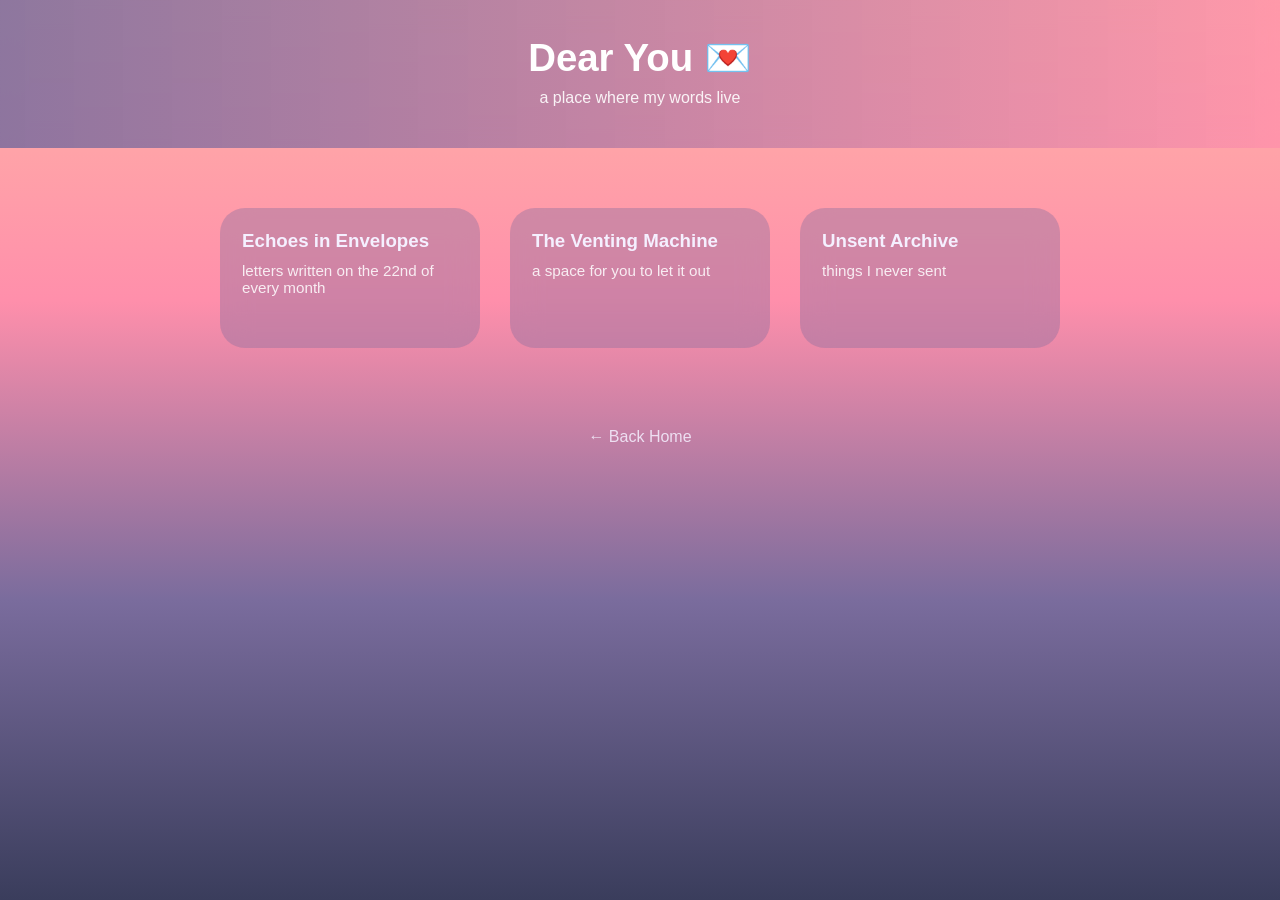
==== dear-you.html @ 452dcc18 "Update dear-you.html" ====
<!DOCTYPE html>
<html>
<head>
<title>Dear You 💌</title>
  
<meta name="viewport" content="width=device-width, initial-scale=1.0">  

<style>
/* 🌐 RESET */
html, body {
  margin: 0;
  padding: 0;
  height: 100%;
  font-family: 'Segoe UI', sans-serif;
  color: white;

  overflow-x: hidden;
  overscroll-behavior: none;   /* ✅ add this */
}
  
body {
  overflow-x: hidden;
}

/* 🌇 BACKGROUND (FIXED + NO GLITCH) */
body {
  background: linear-gradient(to bottom, #ffb7a5, #ff8fab, #7a6c9d, #3a3d5c);
  min-height: 100vh;
  background-attachment: fixed;
}

/* prevents mobile overscroll color flash */
html {
  background: #ffb7a5;
  overscroll-behavior: none;
}

/* 💖 TOP BANNER */
.top-banner {
  width: 100%;
  background: linear-gradient(to right, rgba(122,108,157,0.85), rgba(255,143,171,0.75));
  padding: 35px 10px 25px;
  text-align: center;
  backdrop-filter: blur(12px);
}

.top-banner h1 {
  margin: 0;
  font-size: 2.4rem;
}

.top-banner p {
  margin-top: 8px;
  opacity: 0.9;
}

/* 💖 GRID */
.container {
  display: flex;
  justify-content: center;
  gap: 30px;
  padding: 60px 20px;
  flex-wrap: wrap;
}

/* 💖 CARDS */
.card {
  width: 260px;
  min-height: 140px;
  background: rgba(122,108,157,0.35);
  backdrop-filter: blur(15px);
  border-radius: 25px;
  padding: 22px;
  cursor: pointer;
  transition: 0.3s;
}

.card:hover {
  transform: translateY(-6px) scale(1.04);
}

/* ✨ TEXT (FIXED COLOR - no more pink blending issue) */
.card h3 {
  margin: 0;
  color: #f5f0ff;
}

.card p {
  margin-top: 10px;
  font-size: 0.95rem;
  opacity: 0.85;
}

/* 💖 BACK BUTTON */
.back {
  text-align: center;
  margin: 20px 0 40px;
}

.back a {
  color: #f5f0ff;
  text-decoration: none;
  opacity: 0.85;
}

/* ✨ FADE TRANSITION */
.fade {
  opacity: 0;
  transform: scale(1.01);
  transition: opacity 0.5s ease, transform 0.5s ease;
}

.fade.show {
  opacity: 1;
  transform: scale(1);
}

/* 🧼 GLOBAL SAFE BOX MODEL (prevents overflow bugs) */
*, *::before, *::after {
  box-sizing: border-box;
}

/* media safety */
img, video {
  max-width: 100%;
  display: block;
}
  
</style>
</head>

<body class="fade">

<!-- 💖 HEADER -->
<div class="top-banner">
  <h1>Dear You 💌</h1>
  <p>a place where my words live</p>
</div>

<!-- 💖 CARDS -->
<div class="container">

  <div class="card" onclick="location.href='echoes.html'">
    <h3>Echoes in Envelopes</h3>
    <p>letters written on the 22nd of every month</p>
  </div>

  <div class="card" onclick="alert('Coming soon 💭')">
    <h3>The Venting Machine</h3>
    <p>a space for you to let it out</p>
  </div>

  <div class="card" onclick="alert('Locked 🔒')">
    <h3>Unsent Archive</h3>
    <p>things I never sent</p>
  </div>

</div>

<!-- 💖 BACK -->
<div class="back">
  <a href="index.html">← Back Home</a>
</div>

<!-- ✨ FADE SCRIPT -->
<script>
document.addEventListener("DOMContentLoaded", () => {
  document.body.classList.add("show");
});

document.querySelectorAll("a").forEach(link => {
  link.addEventListener("click", function(e) {
    e.preventDefault();
    let href = this.href;
    document.body.classList.remove("show");
    setTimeout(() => {
      window.location = href;
    }, 400);
  });
});
</script>

</body>
</html>
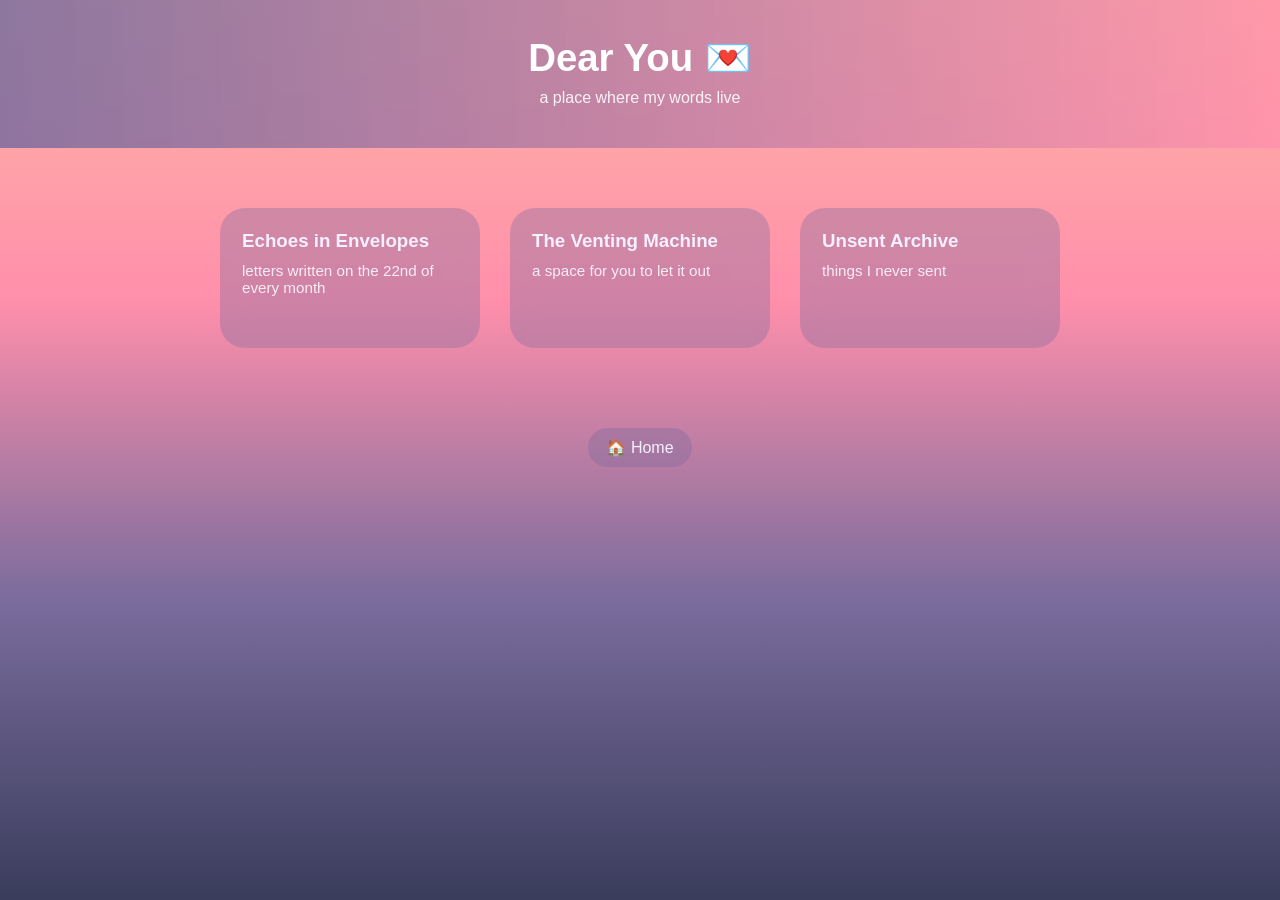
==== commit 89744a55: "Update dear-you.html" ====
--- a/dear-you.html
+++ b/dear-you.html
@@ -91,28 +91,25 @@
   opacity: 0.85;
 }
 
-/* 💖 BACK BUTTON */
-.back {
+/* 🏠 HOME */
+.home {
   text-align: center;
   margin: 20px 0 40px;
 }
 
-.back a {
+.home a {
+  display: inline-block;
+  padding: 10px 18px;
+  border-radius: 20px;
+  background: rgba(122,108,157,0.35);
   color: #f5f0ff;
   text-decoration: none;
-  opacity: 0.85;
+  backdrop-filter: blur(10px);
+  transition: 0.2s;
 }
 
-/* ✨ FADE TRANSITION */
-.fade {
-  opacity: 0;
-  transform: scale(1.01);
-  transition: opacity 0.5s ease, transform 0.5s ease;
-}
-
-.fade.show {
-  opacity: 1;
-  transform: scale(1);
+.home a:hover {
+  transform: scale(1.05);
 }
 
 /* 🧼 GLOBAL SAFE BOX MODEL (prevents overflow bugs) */
@@ -156,29 +153,11 @@
   </div>
 
 </div>
-
-<!-- 💖 BACK -->
-<div class="back">
-  <a href="index.html">← Back Home</a>
+  
+<!-- 🏠 HOME -->
+<div class="home">
+  <a href="index.html">🏠 Home</a>
 </div>
-
-<!-- ✨ FADE SCRIPT -->
-<script>
-document.addEventListener("DOMContentLoaded", () => {
-  document.body.classList.add("show");
-});
-
-document.querySelectorAll("a").forEach(link => {
-  link.addEventListener("click", function(e) {
-    e.preventDefault();
-    let href = this.href;
-    document.body.classList.remove("show");
-    setTimeout(() => {
-      window.location = href;
-    }, 400);
-  });
-});
-</script>
-
+  
 </body>
 </html>
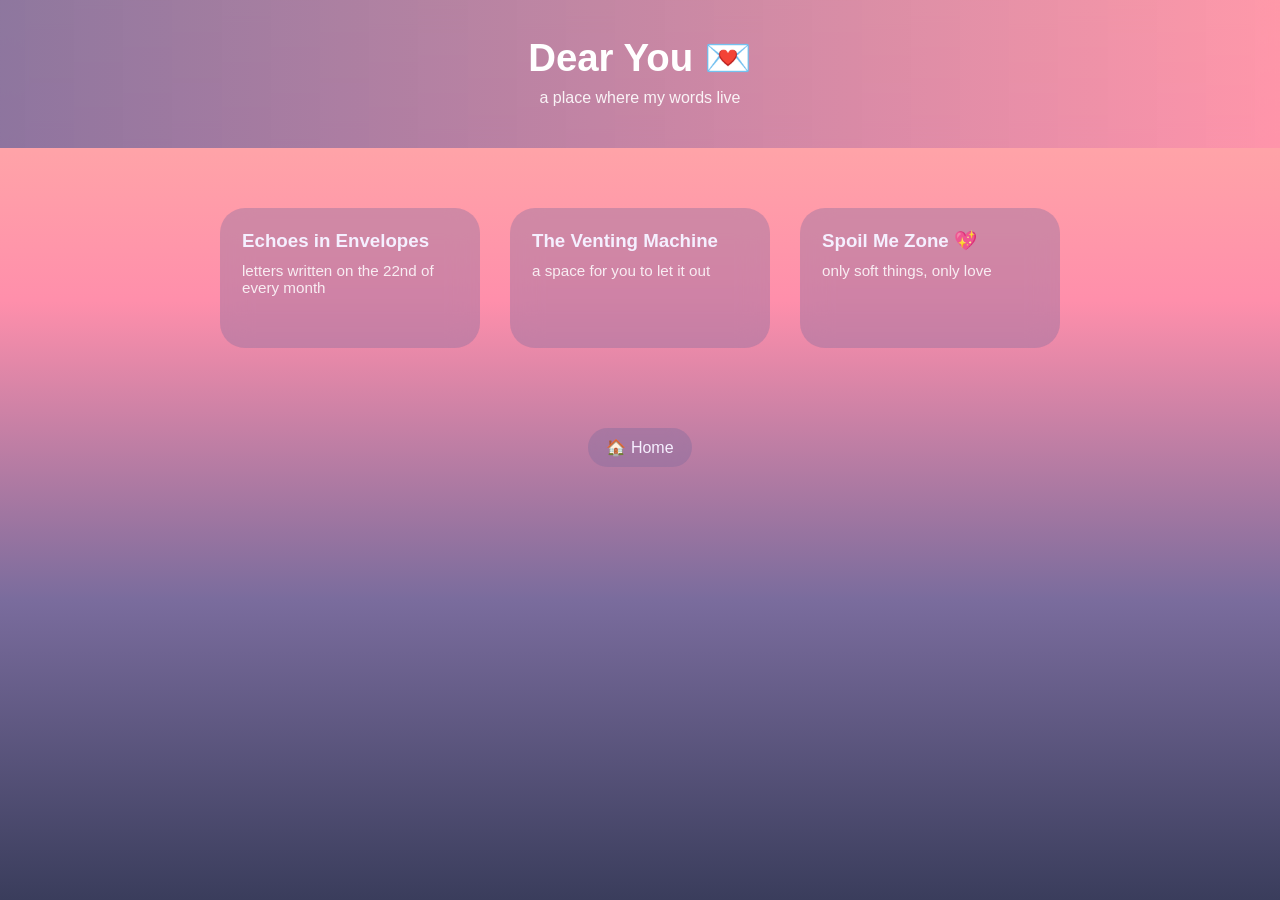
==== commit 7096b12d: "Update dear-you.html" ====
--- a/dear-you.html
+++ b/dear-you.html
@@ -142,15 +142,15 @@
     <p>letters written on the 22nd of every month</p>
   </div>
 
-  <div class="card" onclick="alert('Coming soon 💭')">
-    <h3>The Venting Machine</h3>
-    <p>a space for you to let it out</p>
-  </div>
+<div class="card" onclick="location.href='venting.html'">
+  <h3>The Venting Machine</h3>
+  <p>a space for you to let it out</p>
+</div>
 
-  <div class="card" onclick="alert('Locked 🔒')">
-    <h3>Unsent Archive</h3>
-    <p>things I never sent</p>
-  </div>
+<div class="card" onclick="location.href='spoil.html'">
+  <h3>Spoil Me Zone 💖</h3>
+  <p>only soft things, only love</p>
+</div>
 
 </div>
   
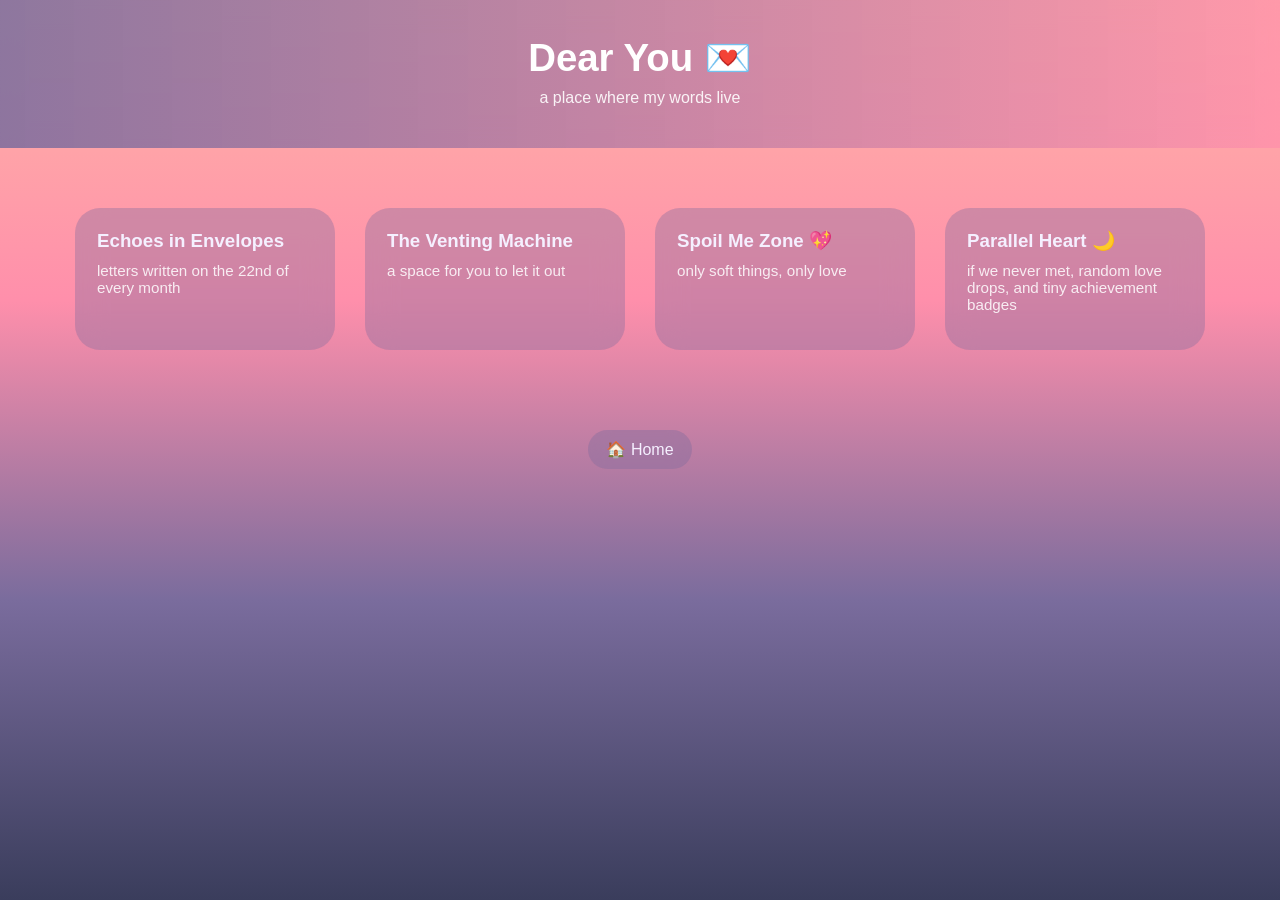
==== commit da72e8e2: "Add parallel heart love page" ====
--- a/dear-you.html
+++ b/dear-you.html
@@ -152,6 +152,11 @@
   <p>only soft things, only love</p>
 </div>
 
+<div class="card" onclick="location.href='if-we-never-met.html'">
+  <h3>Parallel Heart 🌙</h3>
+  <p>if we never met, random love drops, and tiny achievement badges</p>
+</div>
+
 </div>
   
 <!-- 🏠 HOME -->
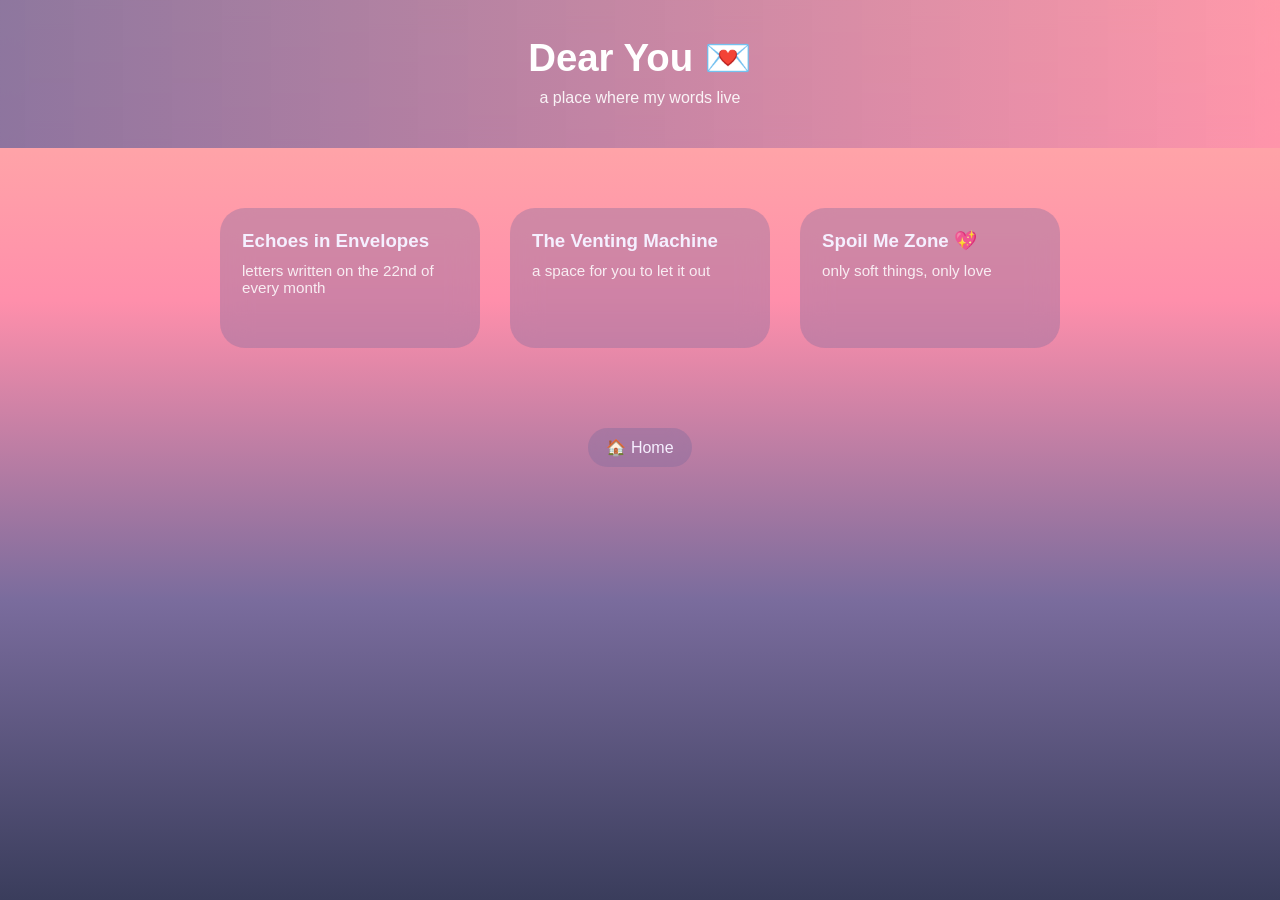
==== commit d5b8f589: "Separate parallel heart from dear you" ====
--- a/dear-you.html
+++ b/dear-you.html
@@ -152,10 +152,6 @@
   <p>only soft things, only love</p>
 </div>
 
-<div class="card" onclick="location.href='if-we-never-met.html'">
-  <h3>Parallel Heart 🌙</h3>
-  <p>if we never met, random love drops, and tiny achievement badges</p>
-</div>
 
 </div>
   
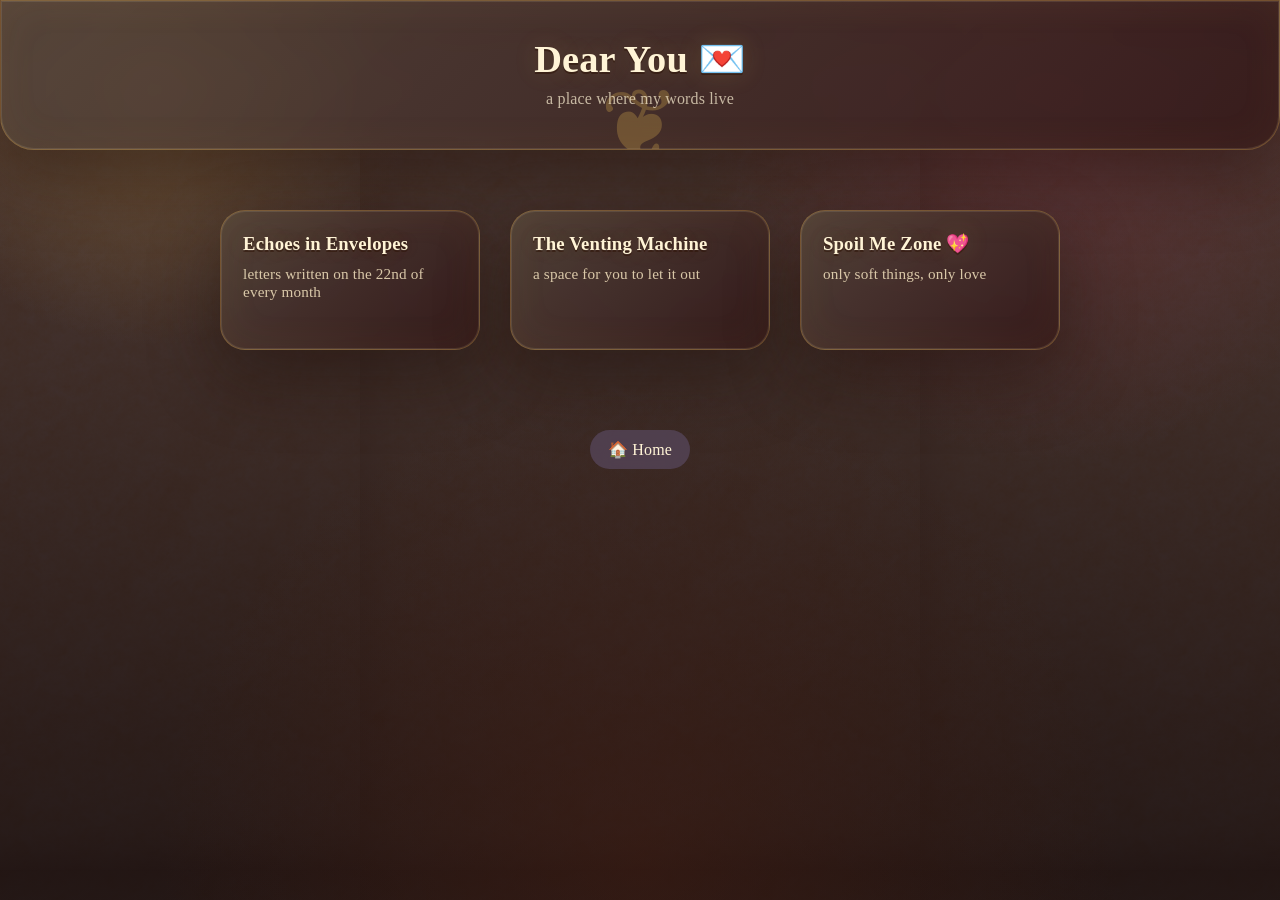
==== commit 8aaeff9b: "Transform site with Victorian theme" ====
--- a/dear-you.html
+++ b/dear-you.html
@@ -124,6 +124,7 @@
 }
   
 </style>
+<link rel="stylesheet" href="victorian.css">
 </head>
 
 <body class="fade">
--- a/victorian.css
+++ b/victorian.css
@@ -0,0 +1,181 @@
+/* Victorian reverie theme shared across the keepsake rooms. */
+:root {
+  --victorian-ink: #2a1710;
+  --victorian-wine: #4a0f1f;
+  --victorian-rose: #8c3047;
+  --victorian-plum: #271625;
+  --victorian-mahogany: #4c2a18;
+  --victorian-gold: #c59a4a;
+  --victorian-antique: #f4e3bf;
+  --victorian-parchment: #fff4d6;
+  --victorian-lace: rgba(255, 244, 214, .74);
+  --victorian-veil: rgba(42, 23, 16, .72);
+  --victorian-shadow: 0 26px 70px rgba(24, 10, 5, .42);
+  --victorian-glow: 0 0 30px rgba(197, 154, 74, .26), 0 0 85px rgba(140, 48, 71, .16);
+}
+
+html {
+  background: #1b0e12 !important;
+}
+
+body {
+  color: var(--victorian-antique) !important;
+  font-family: Georgia, "Times New Roman", Times, serif !important;
+  letter-spacing: .01em;
+  background:
+    radial-gradient(circle at 12% 10%, rgba(197, 154, 74, .28), transparent 16rem),
+    radial-gradient(circle at 82% 12%, rgba(140, 48, 71, .30), transparent 22rem),
+    radial-gradient(circle at 50% 95%, rgba(72, 30, 17, .42), transparent 30rem),
+    linear-gradient(rgba(38, 18, 22, .78), rgba(20, 9, 11, .92)),
+    url("paper.jpg") center/560px repeat !important;
+}
+
+body::before {
+  background-image:
+    radial-gradient(circle at center, rgba(197, 154, 74, .10) 0 2px, transparent 3px),
+    radial-gradient(circle at center, rgba(255, 244, 214, .08) 0 1px, transparent 2px),
+    linear-gradient(45deg, transparent 46%, rgba(197, 154, 74, .07) 47% 53%, transparent 54%),
+    linear-gradient(-45deg, transparent 46%, rgba(197, 154, 74, .06) 47% 53%, transparent 54%) !important;
+  background-size: 96px 96px, 48px 48px, 34px 34px, 34px 34px !important;
+  opacity: .42 !important;
+  mask-image: none !important;
+  mix-blend-mode: soft-light;
+}
+
+body::after {
+  background:
+    radial-gradient(ellipse at center, transparent 0 48%, rgba(7, 2, 3, .58) 100%),
+    repeating-linear-gradient(90deg, rgba(255, 244, 214, .018) 0 1px, transparent 1px 5px) !important;
+  opacity: .72 !important;
+  mix-blend-mode: multiply !important;
+}
+
+h1, h2, h3, .brand, .top-banner h1, .header h1, .hero h1 {
+  font-family: "Palatino Linotype", Palatino, Georgia, serif !important;
+  color: var(--victorian-parchment) !important;
+  text-shadow: 0 2px 0 rgba(45, 20, 8, .55), 0 0 24px rgba(197, 154, 74, .20);
+}
+
+p, span, li, textarea, input, button, a, .meta, .time {
+  font-family: Georgia, "Times New Roman", Times, serif !important;
+}
+
+a {
+  color: var(--victorian-parchment) !important;
+}
+
+.top-banner, .header, .nav, .room-dock, .terms, .card, .letter, .vent, .detail-card, .footer-note, .console, .memory-card, .box, form, textarea, input {
+  border: 1px solid rgba(197, 154, 74, .42) !important;
+  box-shadow: var(--victorian-shadow), inset 0 0 0 1px rgba(255, 244, 214, .10), inset 0 0 42px rgba(197, 154, 74, .07) !important;
+  background:
+    linear-gradient(135deg, rgba(255, 244, 214, .16), rgba(74, 15, 31, .18)),
+    rgba(39, 22, 18, .72) !important;
+  backdrop-filter: blur(12px) sepia(.24) !important;
+}
+
+.top-banner, .header {
+  position: relative;
+  overflow: hidden;
+  border-radius: 0 0 34px 34px !important;
+}
+
+.top-banner::before, .header::before {
+  content: "❦";
+  position: absolute;
+  left: 50%;
+  bottom: -24px;
+  transform: translateX(-50%);
+  color: rgba(197, 154, 74, .34);
+  font-size: 6rem;
+  line-height: 1;
+  pointer-events: none;
+}
+
+.brand-mark, .badge, .cta, button, .delete-btn {
+  border: 1px solid rgba(197, 154, 74, .72) !important;
+  color: var(--victorian-parchment) !important;
+  background: linear-gradient(145deg, #8c3047, #4a0f1f 58%, #2a1710) !important;
+  box-shadow: var(--victorian-glow), inset 0 0 18px rgba(255, 244, 214, .13) !important;
+}
+
+.room-chip, .cta.secondary, .status-card {
+  border-color: rgba(197, 154, 74, .44) !important;
+  color: var(--victorian-parchment) !important;
+  background:
+    linear-gradient(145deg, rgba(255, 244, 214, .14), rgba(74, 15, 31, .20)),
+    rgba(42, 23, 16, .68) !important;
+}
+
+.room-chip::after, .orb, .planet, .ring {
+  background: radial-gradient(circle, rgba(255, 244, 214, .88), rgba(197, 154, 74, .38) 34%, transparent 70%) !important;
+  box-shadow: 0 0 55px rgba(197, 154, 74, .30) !important;
+}
+
+.stars, .sky, .floating, .sparkles {
+  filter: sepia(1) saturate(.7) hue-rotate(330deg);
+  opacity: .45 !important;
+}
+
+.hero, .container, .page {
+  position: relative;
+}
+
+.hero::before, .container::before, .page::before {
+  content: "";
+  position: absolute;
+  inset: -10px;
+  z-index: -1;
+  pointer-events: none;
+  border: 1px solid rgba(197, 154, 74, .18);
+  border-radius: 34px;
+  background:
+    linear-gradient(90deg, rgba(197, 154, 74, .18), transparent 14% 86%, rgba(197, 154, 74, .18)),
+    linear-gradient(0deg, rgba(197, 154, 74, .12), transparent 18% 82%, rgba(197, 154, 74, .12));
+  opacity: .56;
+}
+
+.kicker, .banner-signal, .detail-card span, .status-card strong {
+  color: var(--victorian-gold) !important;
+  letter-spacing: .18em !important;
+}
+
+.hero h1 span, .top-banner p, .header p, .wish-text, .meta, .time, .detail-card p, .status-card p, .footer-note p, .room-chip span {
+  color: rgba(255, 244, 214, .78) !important;
+}
+
+textarea, input {
+  color: var(--victorian-ink) !important;
+  background:
+    linear-gradient(rgba(255, 248, 226, .88), rgba(244, 227, 191, .88)),
+    url("paper.jpg") center/360px repeat !important;
+}
+
+textarea::placeholder, input::placeholder {
+  color: rgba(74, 42, 28, .62) !important;
+}
+
+.back a, .cta, .room-chip, .card {
+  transition: transform .28s ease, box-shadow .28s ease, border-color .28s ease !important;
+}
+
+.back a:hover, .cta:hover, .room-chip:hover, .card:hover {
+  transform: translateY(-4px) !important;
+  border-color: rgba(255, 220, 145, .82) !important;
+  box-shadow: 0 32px 80px rgba(24, 10, 5, .50), 0 0 36px rgba(197, 154, 74, .22) !important;
+}
+
+@media (max-width: 640px) {
+  .top-banner, .header {
+    border-radius: 0 0 24px 24px !important;
+  }
+
+  .hero::before, .container::before, .page::before {
+    inset: -4px;
+    border-radius: 24px;
+  }
+}
+
+.banner-signal::before {
+  background: var(--victorian-gold) !important;
+  box-shadow: 0 0 20px rgba(197, 154, 74, .75) !important;
+}
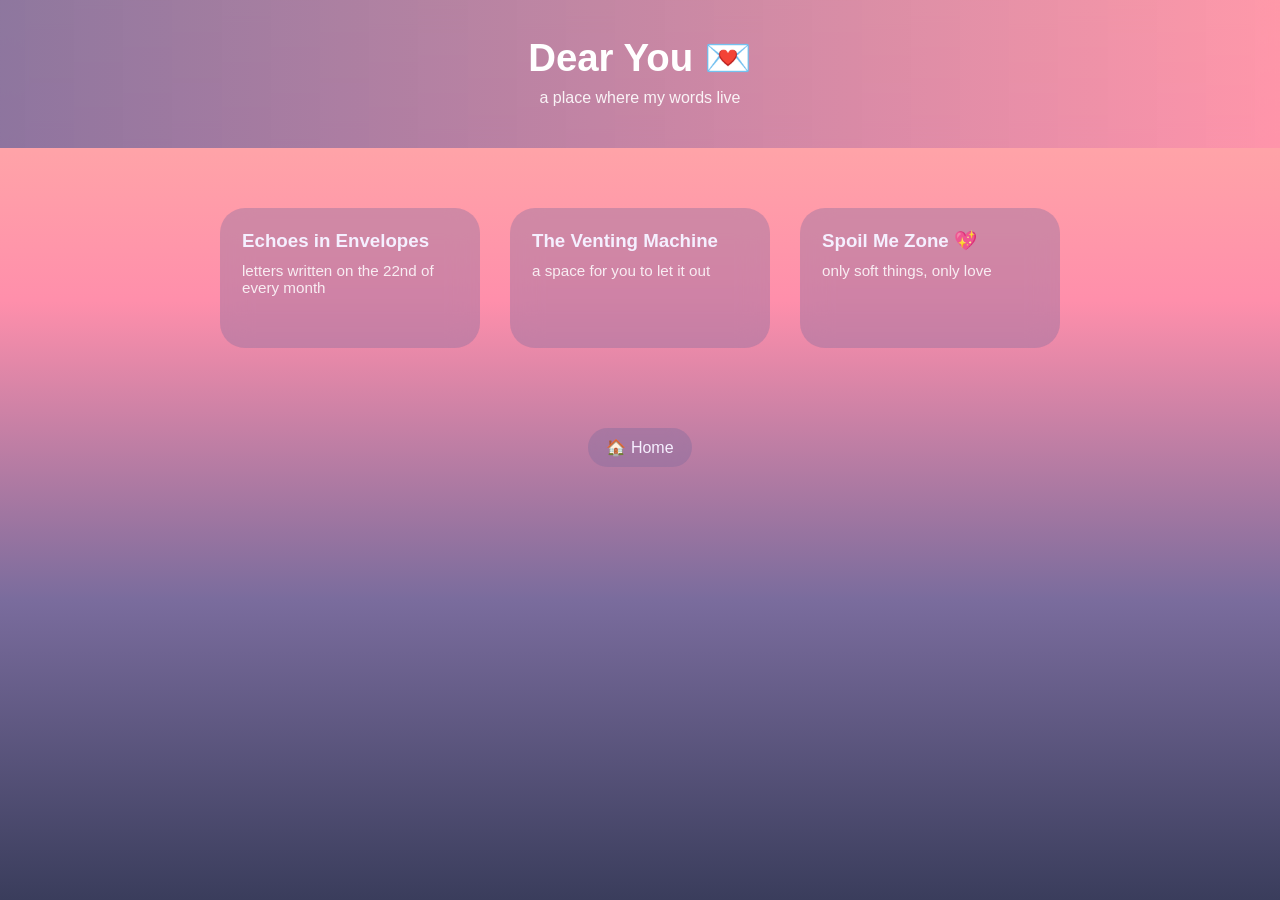
==== commit 13b38809: "Revert Victorian site redesign" ====
--- a/dear-you.html
+++ b/dear-you.html
@@ -124,7 +124,6 @@
 }
   
 </style>
-<link rel="stylesheet" href="victorian.css">
 </head>
 
 <body class="fade">
